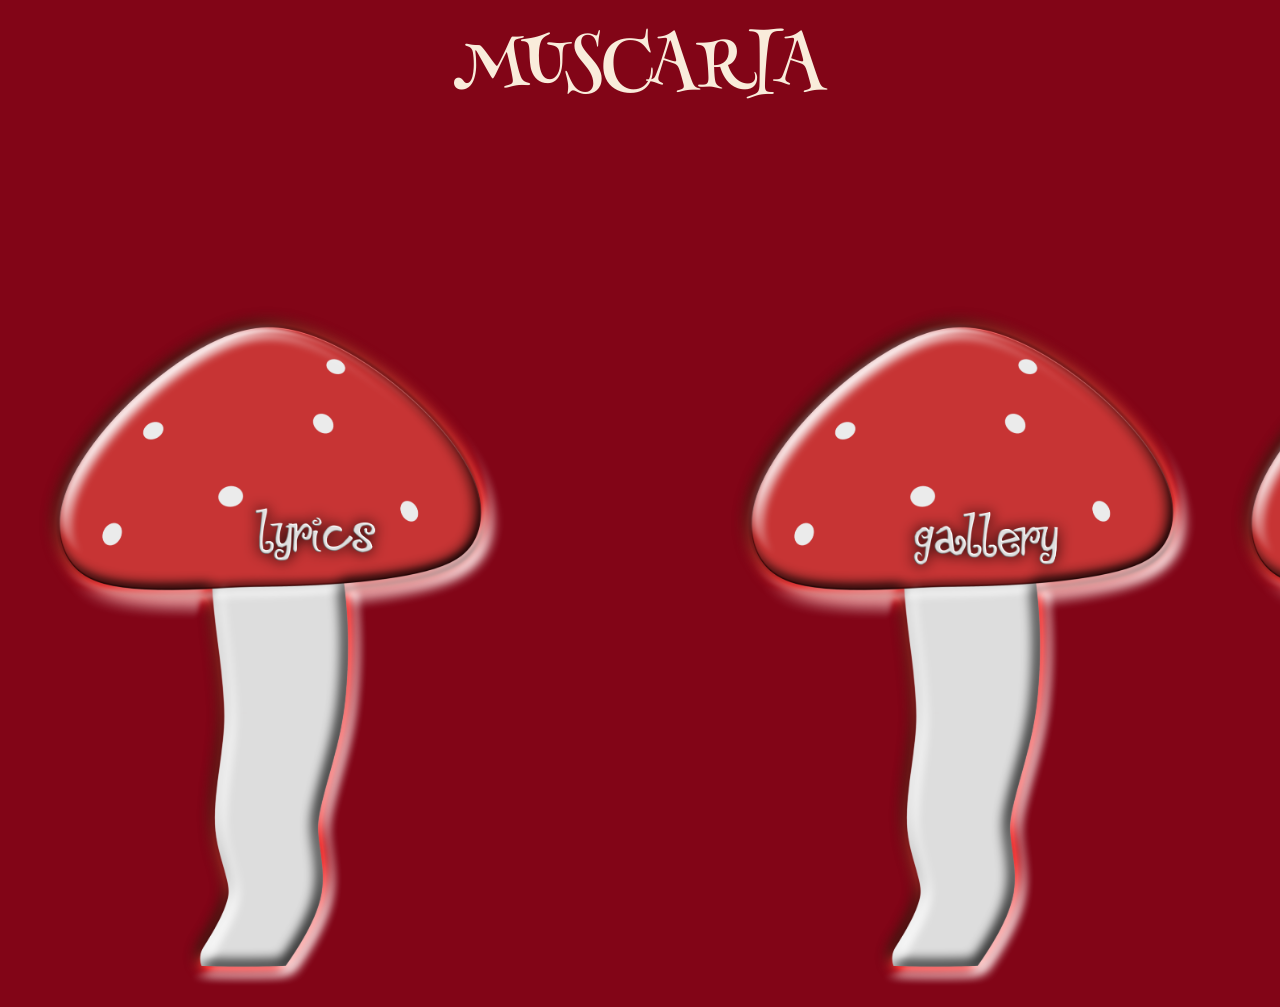
==== index.html @ 40f5e4a6 "Update index.html" ====
<!DOCTYPE html>
<html lang="en">
<head>
<meta charset="UTF-8">
<meta name="viewport" content="width=device-width, initial-scale=1.0">
<title>Muscaria</title>
</head>
<body>
<body style="background-color: #820517;">

<head>
    <link rel="stylesheet" href="https://fonts.googleapis.com/css?family=Henny Penny">
    <style>
        .centered-text {
            font-family: 'Henny Penny', sans-serif;
            font-size: 68px;
            color: #f9ecdb;
            text-align: center;
            vertical-align: middle;
        }

        
.button1 {
    width: 500px;
    height: auto;

    position: absolute;
    left: 1200px;
    top: 300px;

    cursor: pointer;
    transition: transform 0.2s;
}

.buttons:hover {
    transform: scale(1.01);
}

.buttons:active {
    transform: scale(0.97);
}

        
.button2 {
    width: 500px;
    height: auto;

    position: absolute;
    left: 700px;
    top: 300px;

    cursor: pointer;
    transition: transform 0.2s;
}

.buttons:hover {
    transform: scale(1.01);
}

.buttons:active {
    transform: scale(0.97);
}


.button3 {
    width: 500px;
    height: auto;

    position: absolute;
    left: 300;
    top: 300px;

    cursor: pointer;
    transition: transform 0.2s;
}

.buttons:hover {
    transform: scale(1.01);
}

.buttons:active {
    transform: scale(0.97);
}
        
    </style>
</head>
<body>
    <div class="centered-text">MUSCARIA</div>

<a href="about.html">
    <img class="button1" src="mushroomabout.png" alt="About">
</a>

<a href="about.html">
    <img class="button2" src="msgallery.png" alt="Gallery">
</a>

<a href="about.html">
    <img class="button3" src="mushroomlyrics.png" alt="Lyrics">
</a>
    
</body>


  
<main>
</main>


</body>
</html>
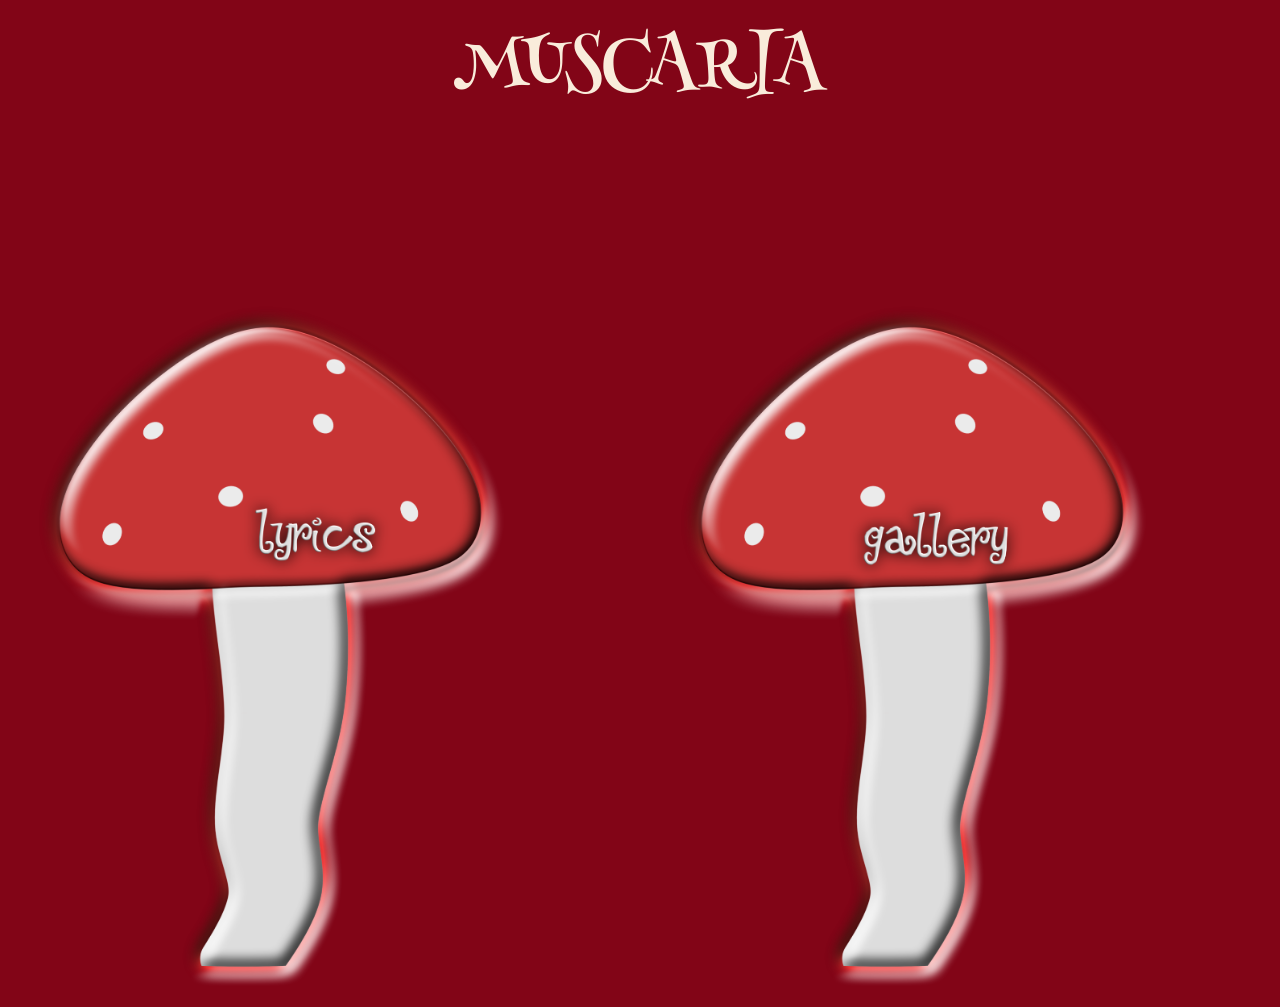
==== commit f75ba2a4: "Update index.html" ====
--- a/index.html
+++ b/index.html
@@ -25,18 +25,18 @@
     height: auto;
 
     position: absolute;
-    left: 1200px;
+    left: 1300px;
     top: 300px;
 
     cursor: pointer;
     transition: transform 0.2s;
 }
 
-.buttons:hover {
+.button1:hover {
     transform: scale(1.01);
 }
 
-.buttons:active {
+.button1:active {
     transform: scale(0.97);
 }
 
@@ -46,18 +46,18 @@
     height: auto;
 
     position: absolute;
-    left: 700px;
+    left: 650px;
     top: 300px;
 
     cursor: pointer;
     transition: transform 0.2s;
 }
 
-.buttons:hover {
+.button2:hover {
     transform: scale(1.01);
 }
 
-.buttons:active {
+.button2:active {
     transform: scale(0.97);
 }
 
@@ -74,11 +74,11 @@
     transition: transform 0.2s;
 }
 
-.buttons:hover {
+.button3:hover {
     transform: scale(1.01);
 }
 
-.buttons:active {
+.button3:active {
     transform: scale(0.97);
 }
         
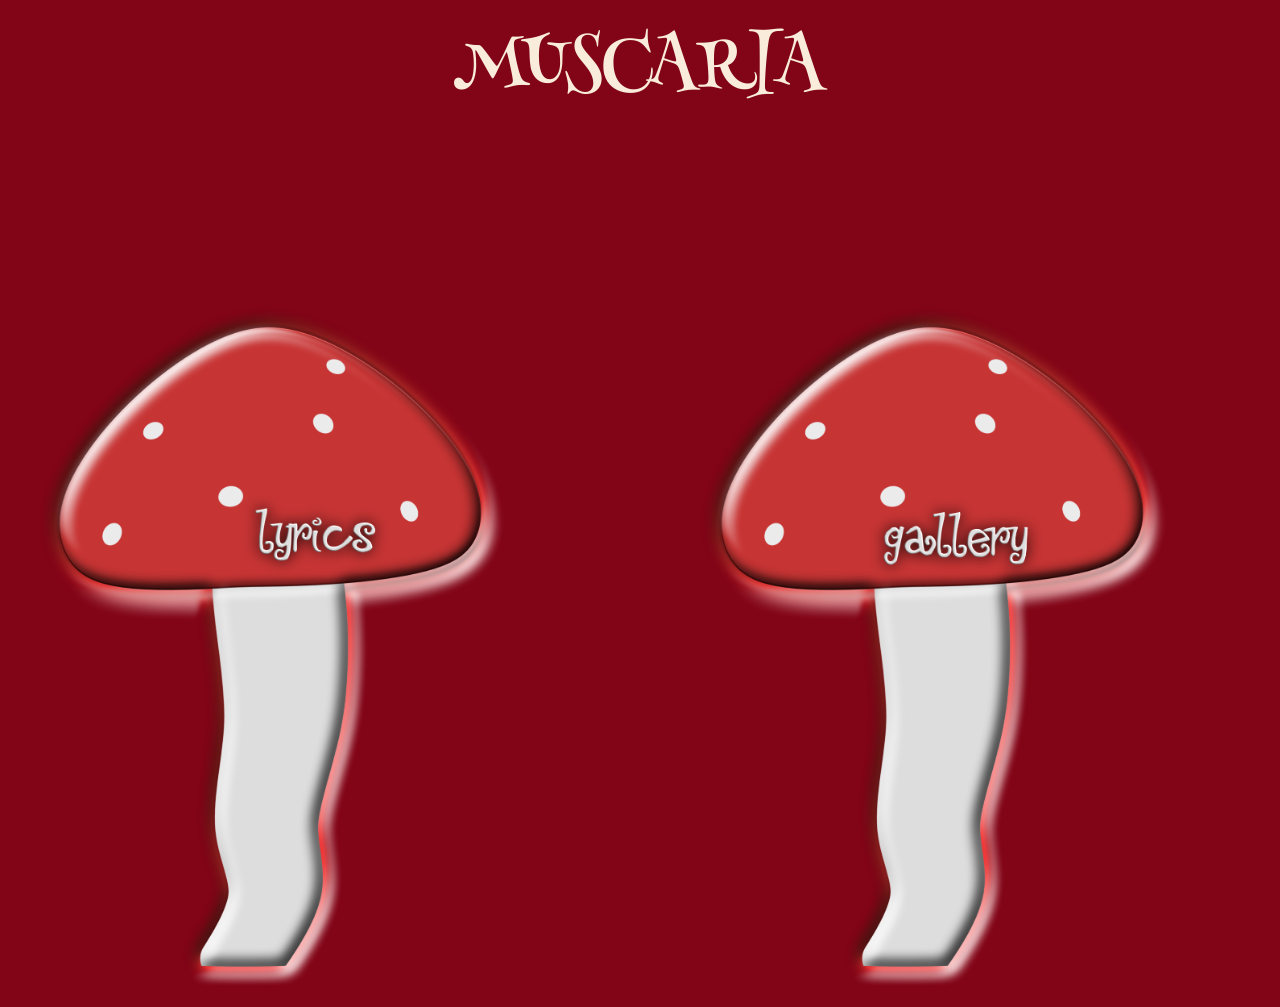
==== commit c843568d: "Update index.html" ====
--- a/index.html
+++ b/index.html
@@ -46,7 +46,7 @@
     height: auto;
 
     position: absolute;
-    left: 650px;
+    left: 670px;
     top: 300px;
 
     cursor: pointer;
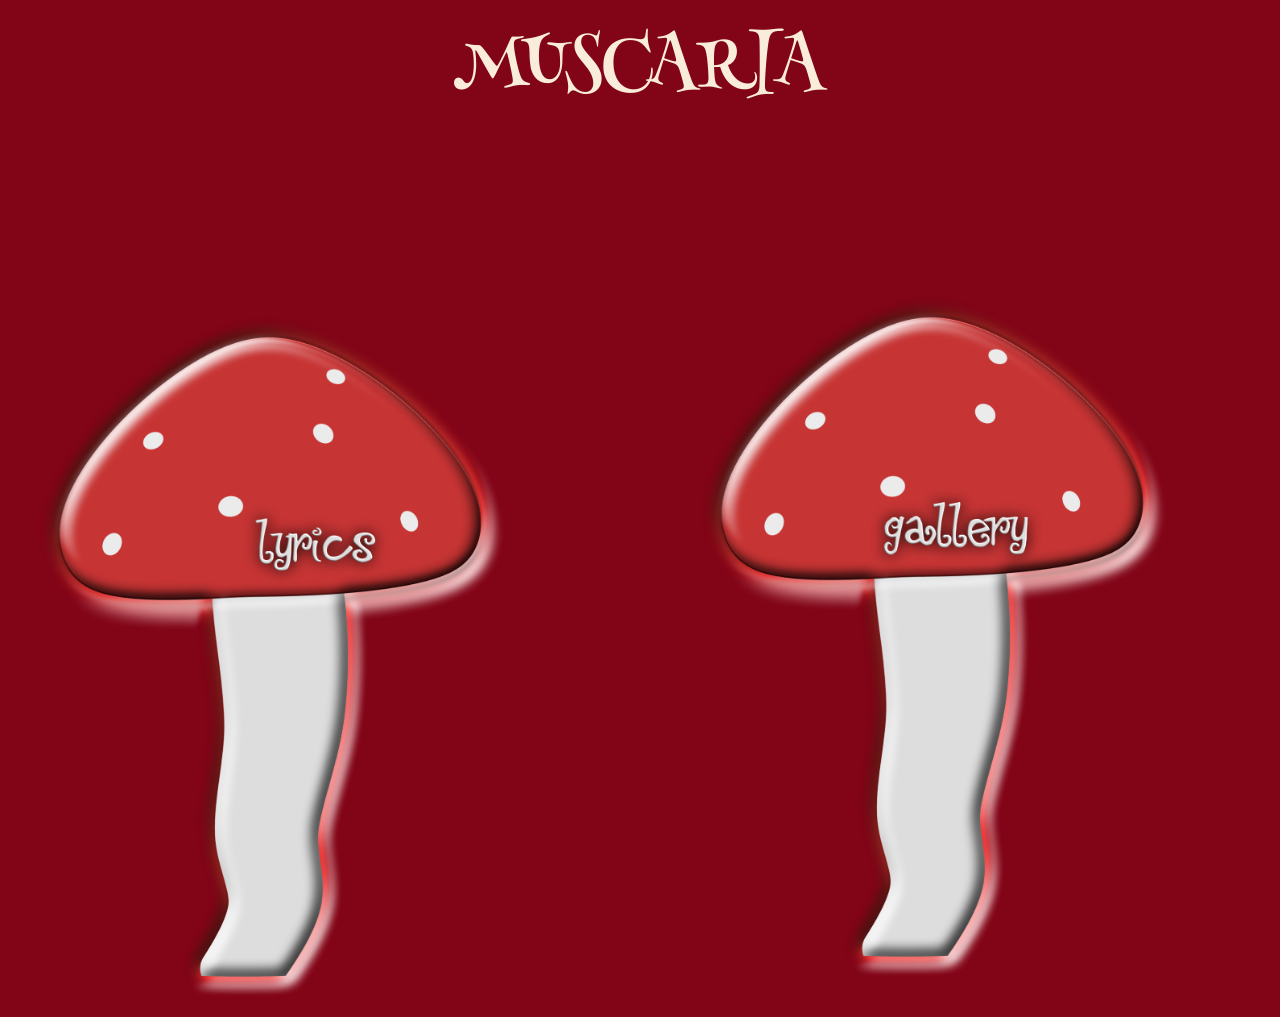
==== commit bee669cc: "Update index.html" ====
--- a/index.html
+++ b/index.html
@@ -47,7 +47,7 @@
 
     position: absolute;
     left: 670px;
-    top: 300px;
+    top: 290px;
 
     cursor: pointer;
     transition: transform 0.2s;
@@ -68,7 +68,7 @@
 
     position: absolute;
     left: 300;
-    top: 300px;
+    top: 310px;
 
     cursor: pointer;
     transition: transform 0.2s;
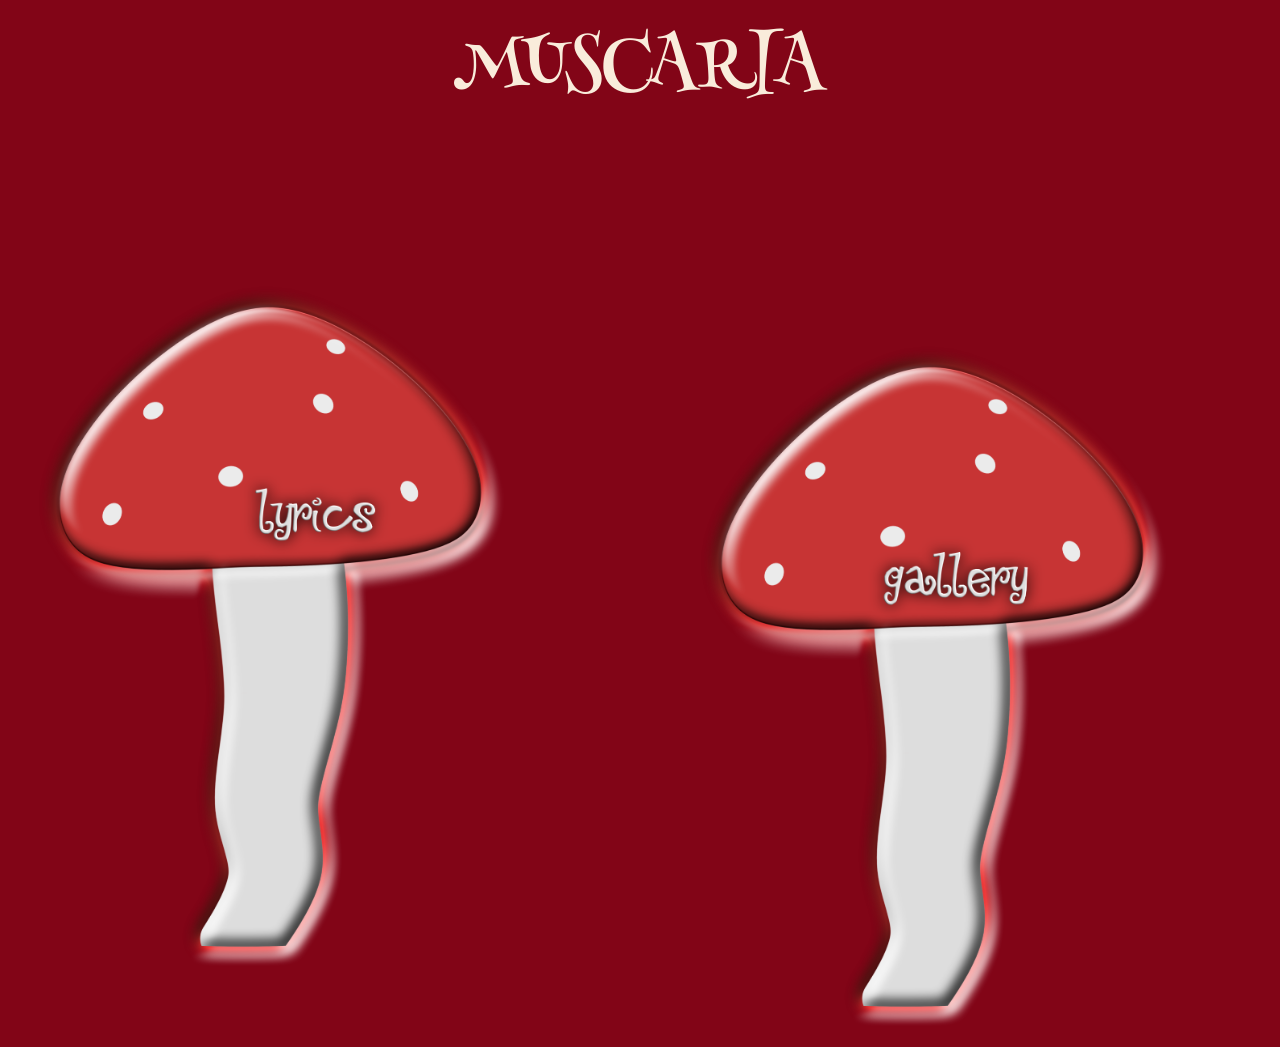
==== commit 26414f46: "Update index.html" ====
--- a/index.html
+++ b/index.html
@@ -47,7 +47,7 @@
 
     position: absolute;
     left: 670px;
-    top: 290px;
+    top: 340px;
 
     cursor: pointer;
     transition: transform 0.2s;
@@ -68,7 +68,7 @@
 
     position: absolute;
     left: 300;
-    top: 310px;
+    top: 280px;
 
     cursor: pointer;
     transition: transform 0.2s;
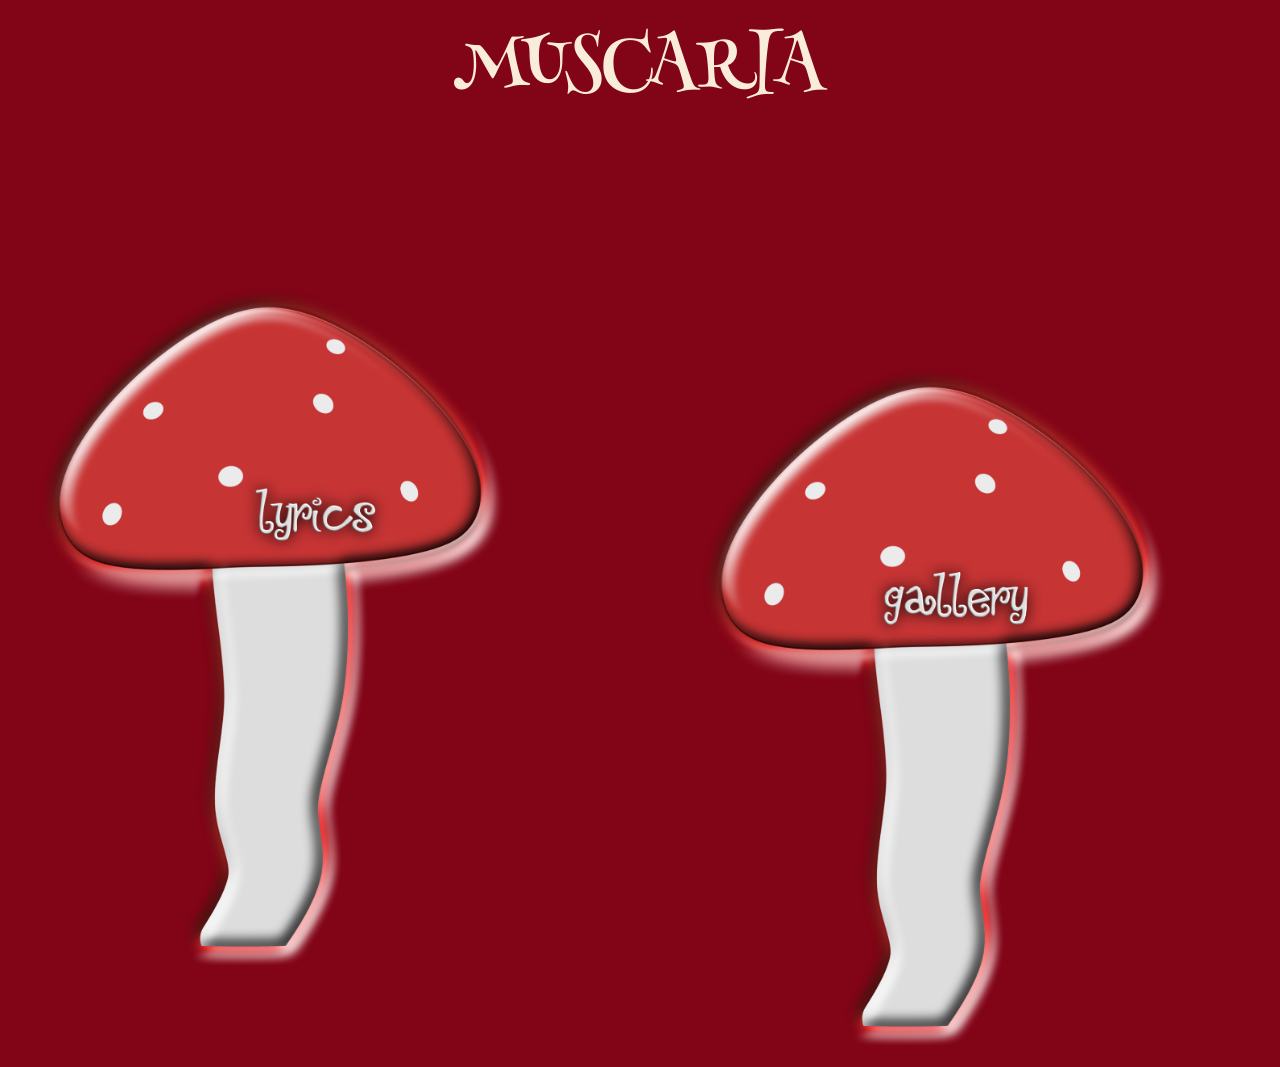
==== commit 796b1b5f: "Update index.html" ====
--- a/index.html
+++ b/index.html
@@ -47,7 +47,7 @@
 
     position: absolute;
     left: 670px;
-    top: 340px;
+    top: 360px;
 
     cursor: pointer;
     transition: transform 0.2s;
